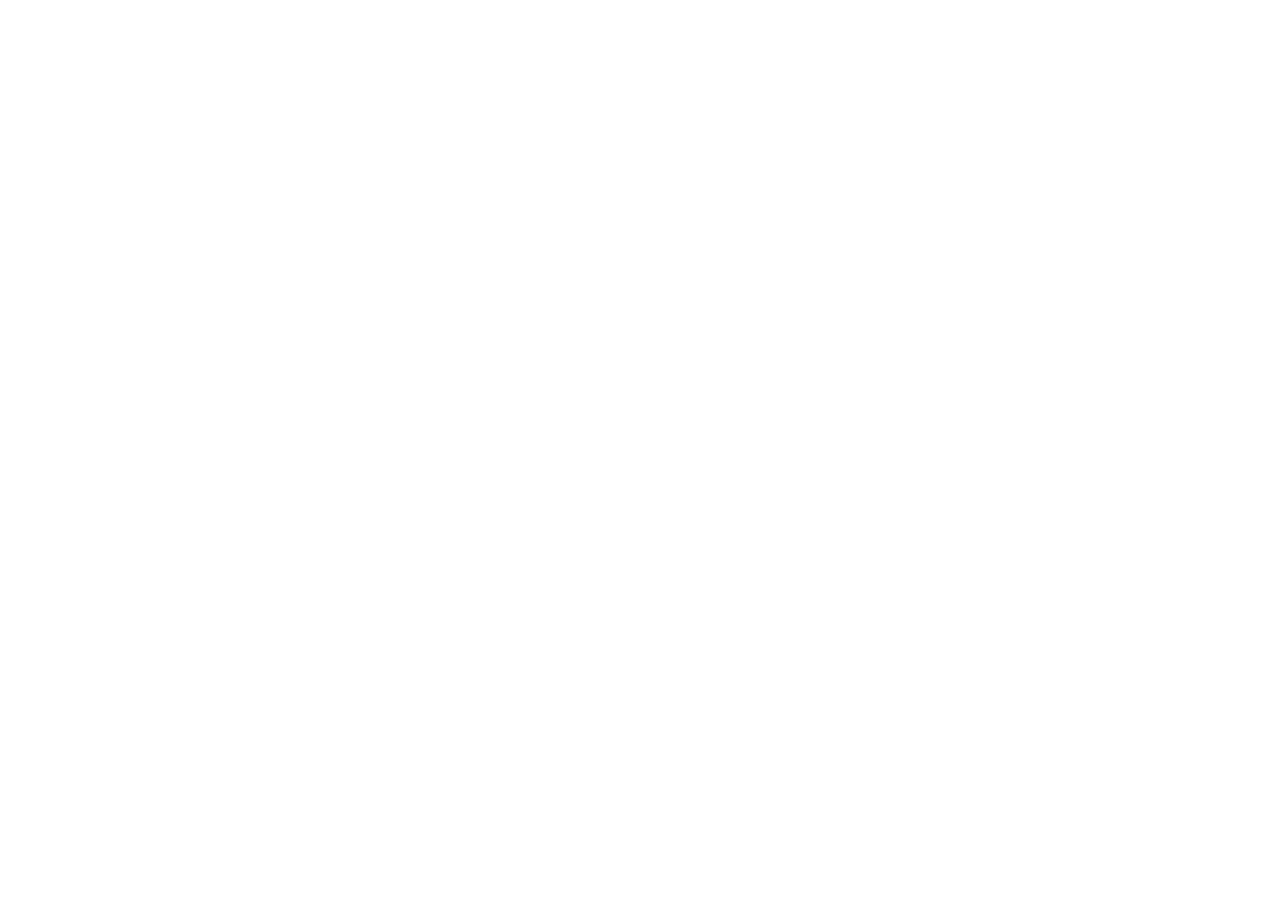
==== index.html @ a2532efc "feat: iniciando um projeto" ====
<!DOCTYPE html>
<html lang="pt-BR">
<head>
    <meta charset="UTF-8">
    <meta name="viewport" content="width=device-width, initial-scale=1.0">
    <title>Ki-pedreiro-v2</title>
</head>
<body>
    <header>

    </header>
    <main>

    </main>
    <footer>
        
    </footer>
</body>
</html>
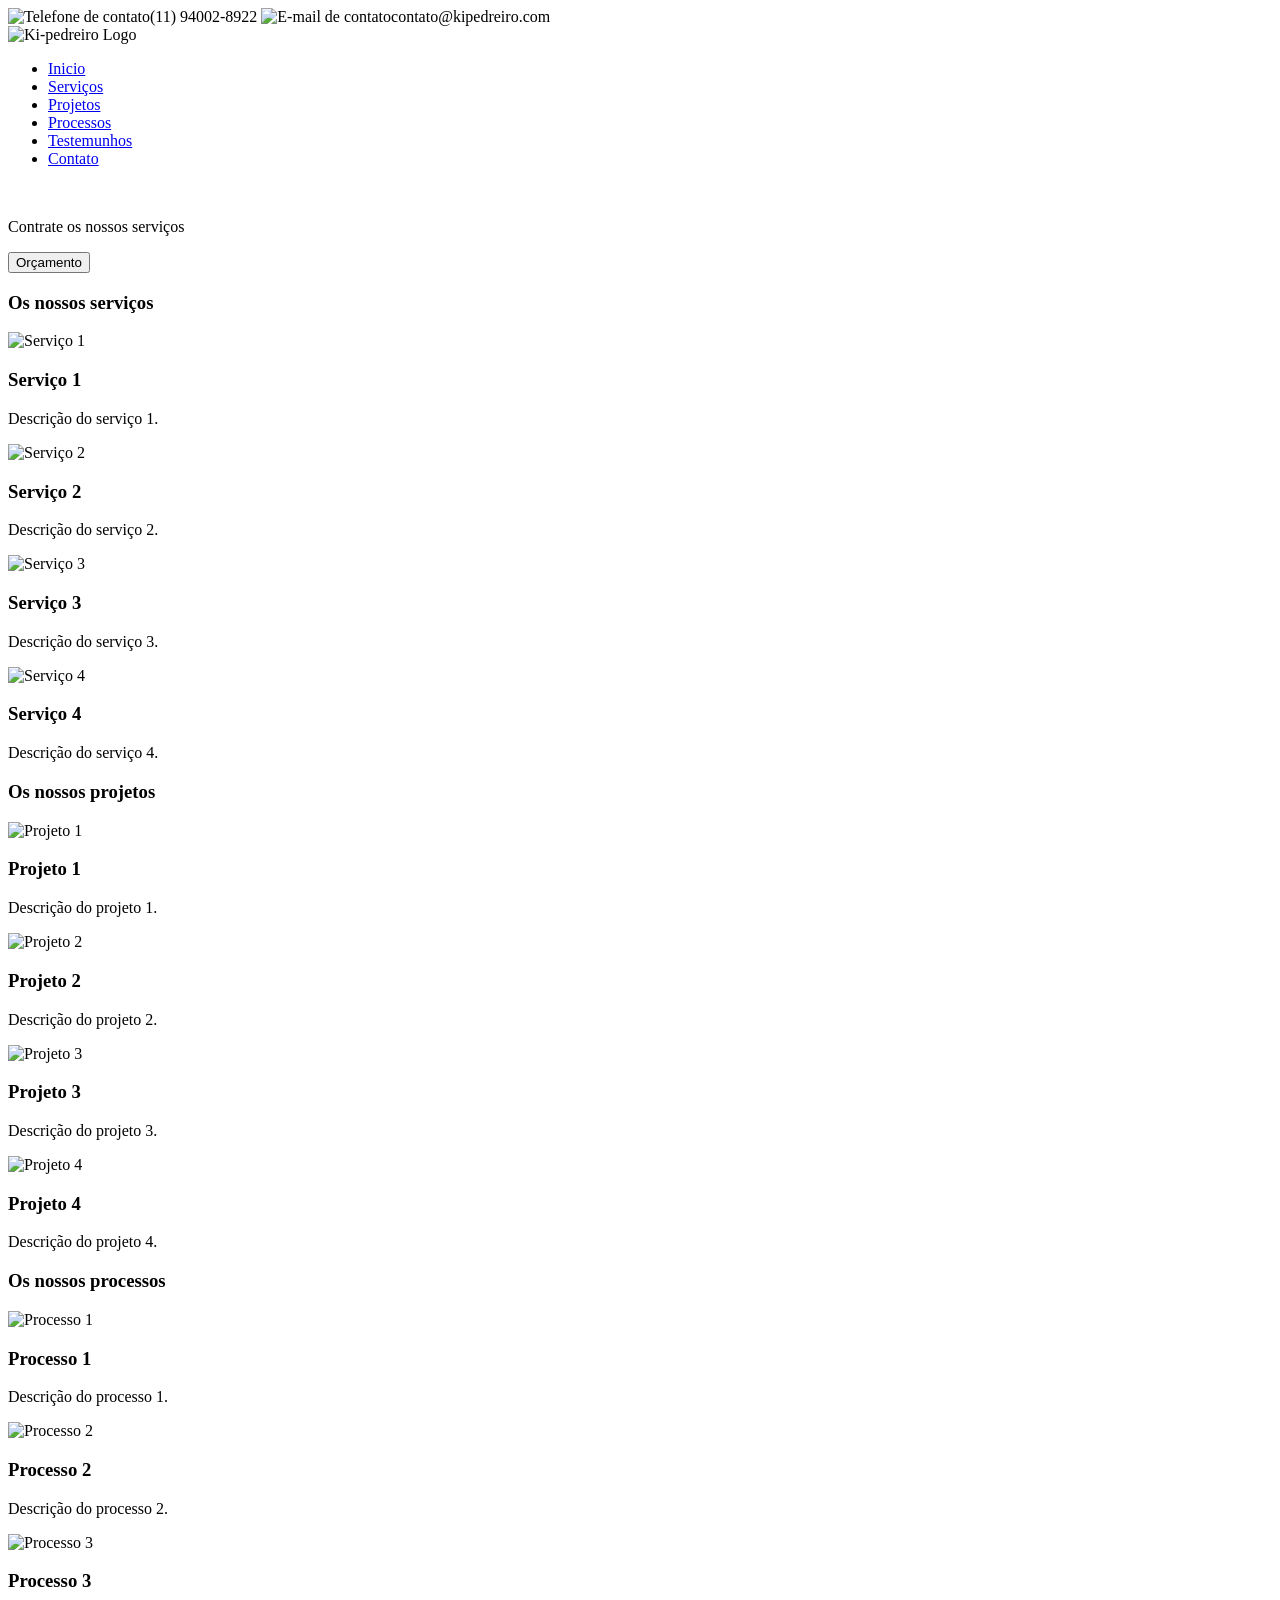
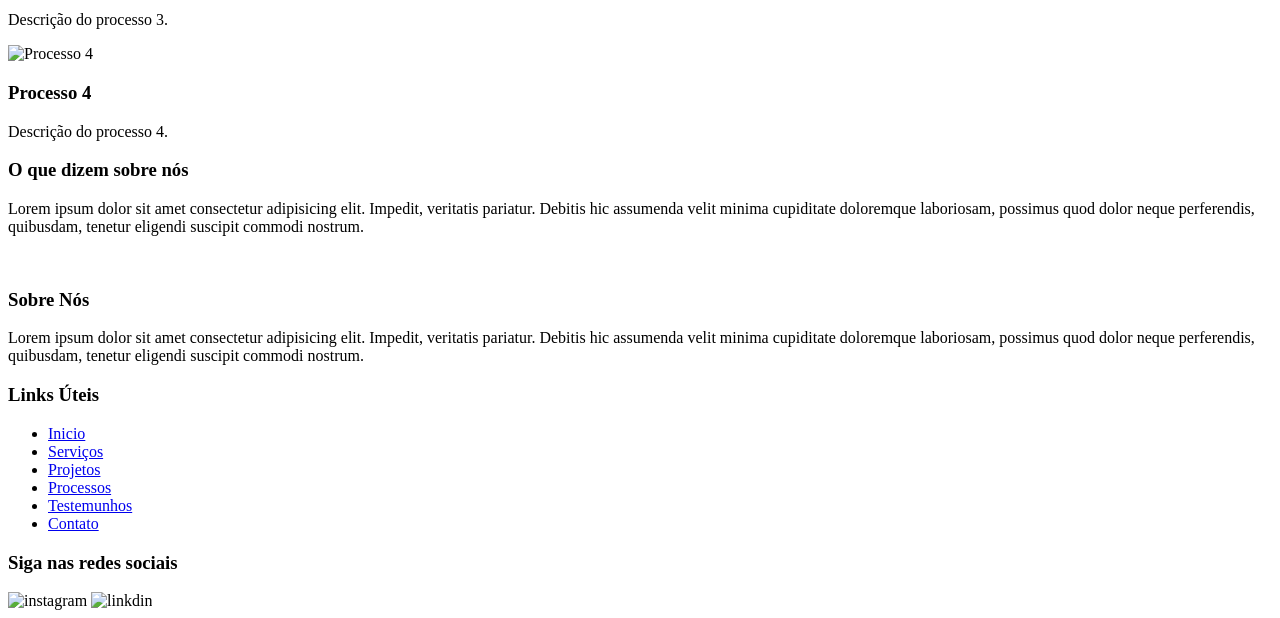
==== commit f0359fd6: "feat: estrutura do html" ====
--- a/index.html
+++ b/index.html
@@ -7,13 +7,149 @@
 </head>
 <body>
     <header>
+        <div class="menu-secundario">
+            <span><img src="" alt="Telefone de contato">(11) 94002-8922</span>
+            <span><img src="" alt="E-mail de contato">contato@kipedreiro.com</span>
+        </div>
 
+        <nav clas="menu-primario">
+            <img src="" alt="Ki-pedreiro Logo" class="Logo">
+            <ul>
+                <li> <a href="#hero">Inicio</a></li>
+                <li> <a href="#servicos">Serviços</a></li>
+                <li> <a href="#projetos">Projetos</a></li>
+                <li> <a href="#processos">Processos</a></li>
+                <li> <a href="#testemunhos">Testemunhos</a></li>
+                <li> <a href="#contato">Contato</a></li>
+              </ul>
+        </nav>
     </header>
     <main>
+<section class="hero"></section>
+<div class="conteudo-hero"> 
+    <img src="" alt="" class="icon">
+    <p>Contrate os nossos serviços</p>
+    <button>Orçamento</button>
+</div>
+<section class="servicos">
+    <h3>Os nossos serviços</h3>
+    <div class="container-servicos">
+        <div class="cards">
+            <div class="card-servico">
+                <img src="" alt="Serviço 1" class="servico-imagem">
+                <h3>Serviço 1</h3>
+                <p>Descrição do serviço 1.</p>
+            </div>
+            <div class="card-servico">
+                <img src="" alt="Serviço 2" class="servico-imagem">
+                <h3>Serviço 2</h3>
+                <p>Descrição do serviço 2.</p>
+            </div>
+            <div class="card-servico">
+                <img src="" alt="Serviço 3" class="servico-imagem">
+                <h3>Serviço 3</h3>
+                <p>Descrição do serviço 3.</p>
+            </div>
+            <div class="card-servico">
+                <img src="" alt="Serviço 4" class="servico-imagem">
+                <h3>Serviço 4</h3>
+                <p>Descrição do serviço 4.</p>
+            </div>
+
+        
+        </div>
+    </div>
+</section>
+<section class="projetos"></section>
+<h3>Os nossos projetos</h3>
+    <div class="container-projetos">
+    <div class="cards">
+        <div class="card-projeto">
+            <img src="" alt="Projeto 1" class="projeto-imagem">
+            <h3>Projeto 1</h3>
+            <p>Descrição do projeto 1.</p>
+         </div>
+         <div class="card-projeto">
+            <img src="" alt="Projeto 2" class="projeto-imagem">
+            <h3>Projeto 2</h3>
+            <p>Descrição do projeto 2.</p>
+         </div>
+         <div class="card-projeto">
+            <img src="" alt="Projeto 3" class="projeto-imagem">
+            <h3>Projeto 3</h3>
+            <p>Descrição do projeto 3.</p>
+         </div>
+         <div class="card-projeto">
+            <img src="" alt="Projeto 4" class="projeto-imagem">
+            <h3>Projeto 4</h3>
+            <p>Descrição do projeto 4.</p>
+         </div>
+
+    </div>
+    </div>
+<section class="processos">
+    <h3>Os nossos processos</h3>
+    <div class="container-servicos">
+        <div class="cards">
+            <div class="card-processos">
+                <img src="" alt="Processo 1" class="processo-imagem">
+                <h3>Processo 1</h3>
+                <p>Descrição do processo 1.</p>
+            </div>
+            <div class="card-processos">
+                <img src="" alt="Processo 2" class="processo-imagem">
+                <h3>Processo 2</h3>
+                <p>Descrição do processo 2.</p>
+            </div>
+            <div class="card-processos">
+                <img src="" alt="Processo 3" class="processo-imagem">
+                <h3>Processo 3</h3>
+                <p>Descrição do processo 3.</p>
+            </div>
+            <div class="card-processos">
+                <img src="" alt="Processo 4" class="processo-imagem">
+                <h3>Processo 4</h3>
+                <p>Descrição do processo 4.</p>
+            </div>
+
+        </div>
+
+    </div>
+</section>
+<section clas="testemunhos"></section>
+    <h3>O que dizem sobre nós</h3>
+<div class="container">
+    <p>Lorem ipsum dolor sit amet consectetur adipisicing elit. Impedit, veritatis pariatur. Debitis hic assumenda velit minima cupiditate doloremque laboriosam, possimus quod dolor neque perferendis, quibusdam, tenetur eligendi suscipit commodi nostrum.</p>
+    <img src="" alt="" class="testemunho-imagem">
+</div>
 
     </main>
     <footer>
-        
+<div class="container">
+    <div class="coluna-footer">
+        <h3>Sobre Nós</h3>
+        <p>Lorem ipsum dolor sit amet consectetur adipisicing elit. Impedit, veritatis pariatur. Debitis hic assumenda velit minima cupiditate doloremque laboriosam, possimus quod dolor neque perferendis, quibusdam, tenetur eligendi suscipit commodi nostrum.</p>
+        <div class="coluna-footer">
+            <h3>Links Úteis</h3>
+            <ul>
+                <li><a href="#hero">Inicio</a></li>
+                <li><a href="#servicos">Serviços</a></li>
+                <li><a href="#projetos">Projetos</a></li>
+                <li><a href="#processos">Processos</a></li>
+                <li><a href="#testemunhos">Testemunhos</a></li>
+                <li><a href="#contato">Contato</a></li>
+            </ul>
+        </div>
+        <div class="coluna-footer">
+            <h3>Siga nas redes sociais</h3>
+            <div class="redes"> 
+            <img src="" alt="instagram" class="redes-sociais">
+            <img src="" alt="linkdin" class="redes-sociais">
+        </div>
+
+    </div>
+</div>
+</div>
     </footer>
 </body>
 </html>
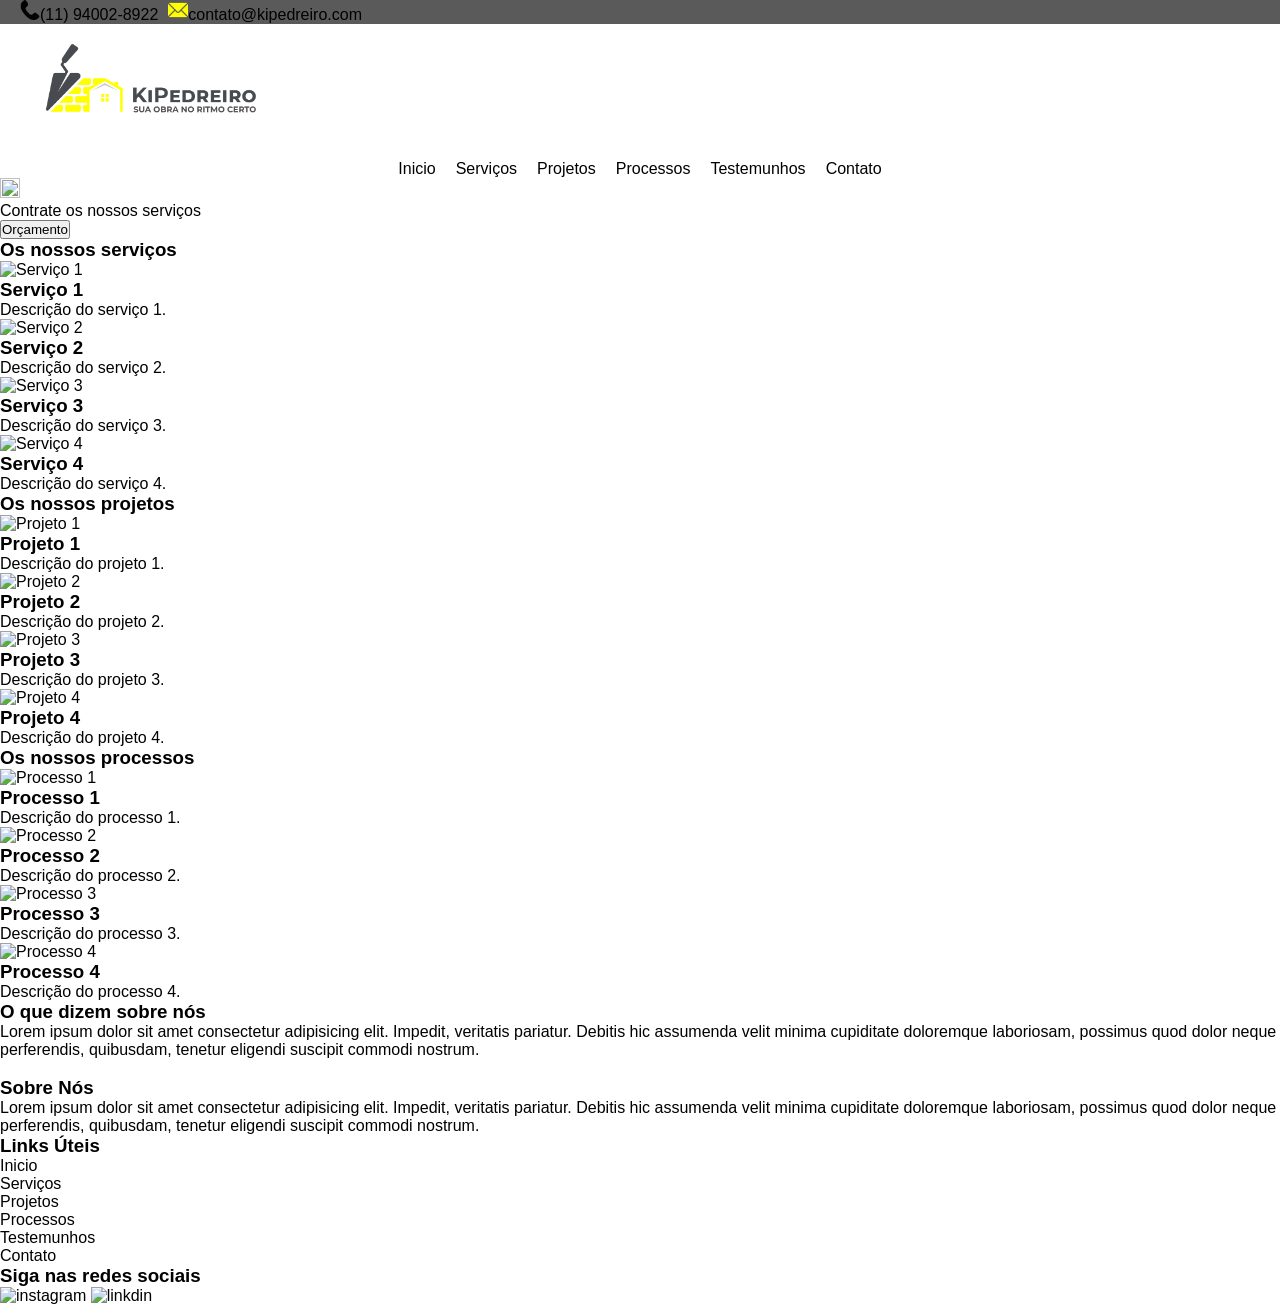
==== commit bb34fb6f: "feat: criando a navbar" ====
--- a/index.html
+++ b/index.html
@@ -4,17 +4,18 @@
     <meta charset="UTF-8">
     <meta name="viewport" content="width=device-width, initial-scale=1.0">
     <title>Ki-pedreiro-v2</title>
+    <link rel="stylesheet" href="asset/css/style.css">
 </head>
 <body>
     <header>
         <div class="menu-secundario">
-            <span><img src="" alt="Telefone de contato">(11) 94002-8922</span>
-            <span><img src="" alt="E-mail de contato">contato@kipedreiro.com</span>
+            <span><img src="asset/img/icon/001-phone-receiver-silhouette.png" alt="Telefone de contato" class="icon">(11) 94002-8922</span>
+            <span><img src="asset/img/icon/019-email-1.png" alt="E-mail de contato" class="icon">contato@kipedreiro.com</span>
         </div>
 
         <nav clas="menu-primario">
-            <img src="" alt="Ki-pedreiro Logo" class="Logo">
-            <ul>
+            <img src="asset/img/logo/KiPedreiro.png" alt="Ki-pedreiro Logo" class="logo">
+            <ul class="menu-navegacao">
                 <li> <a href="#hero">Inicio</a></li>
                 <li> <a href="#servicos">Serviços</a></li>
                 <li> <a href="#projetos">Projetos</a></li>
--- a/asset/css/style.css
+++ b/asset/css/style.css
@@ -0,0 +1,10 @@
+@import url("base.css");
+@import url("variaveis.css");
+@import url("hero.css");
+@import url("header.css");
+@import url("servicos.css");
+@import url("projetos.css");
+@import url("cards.css");
+@import url("footer.css");
+@import url("testemunhos.css");
+@import url("processos.css");
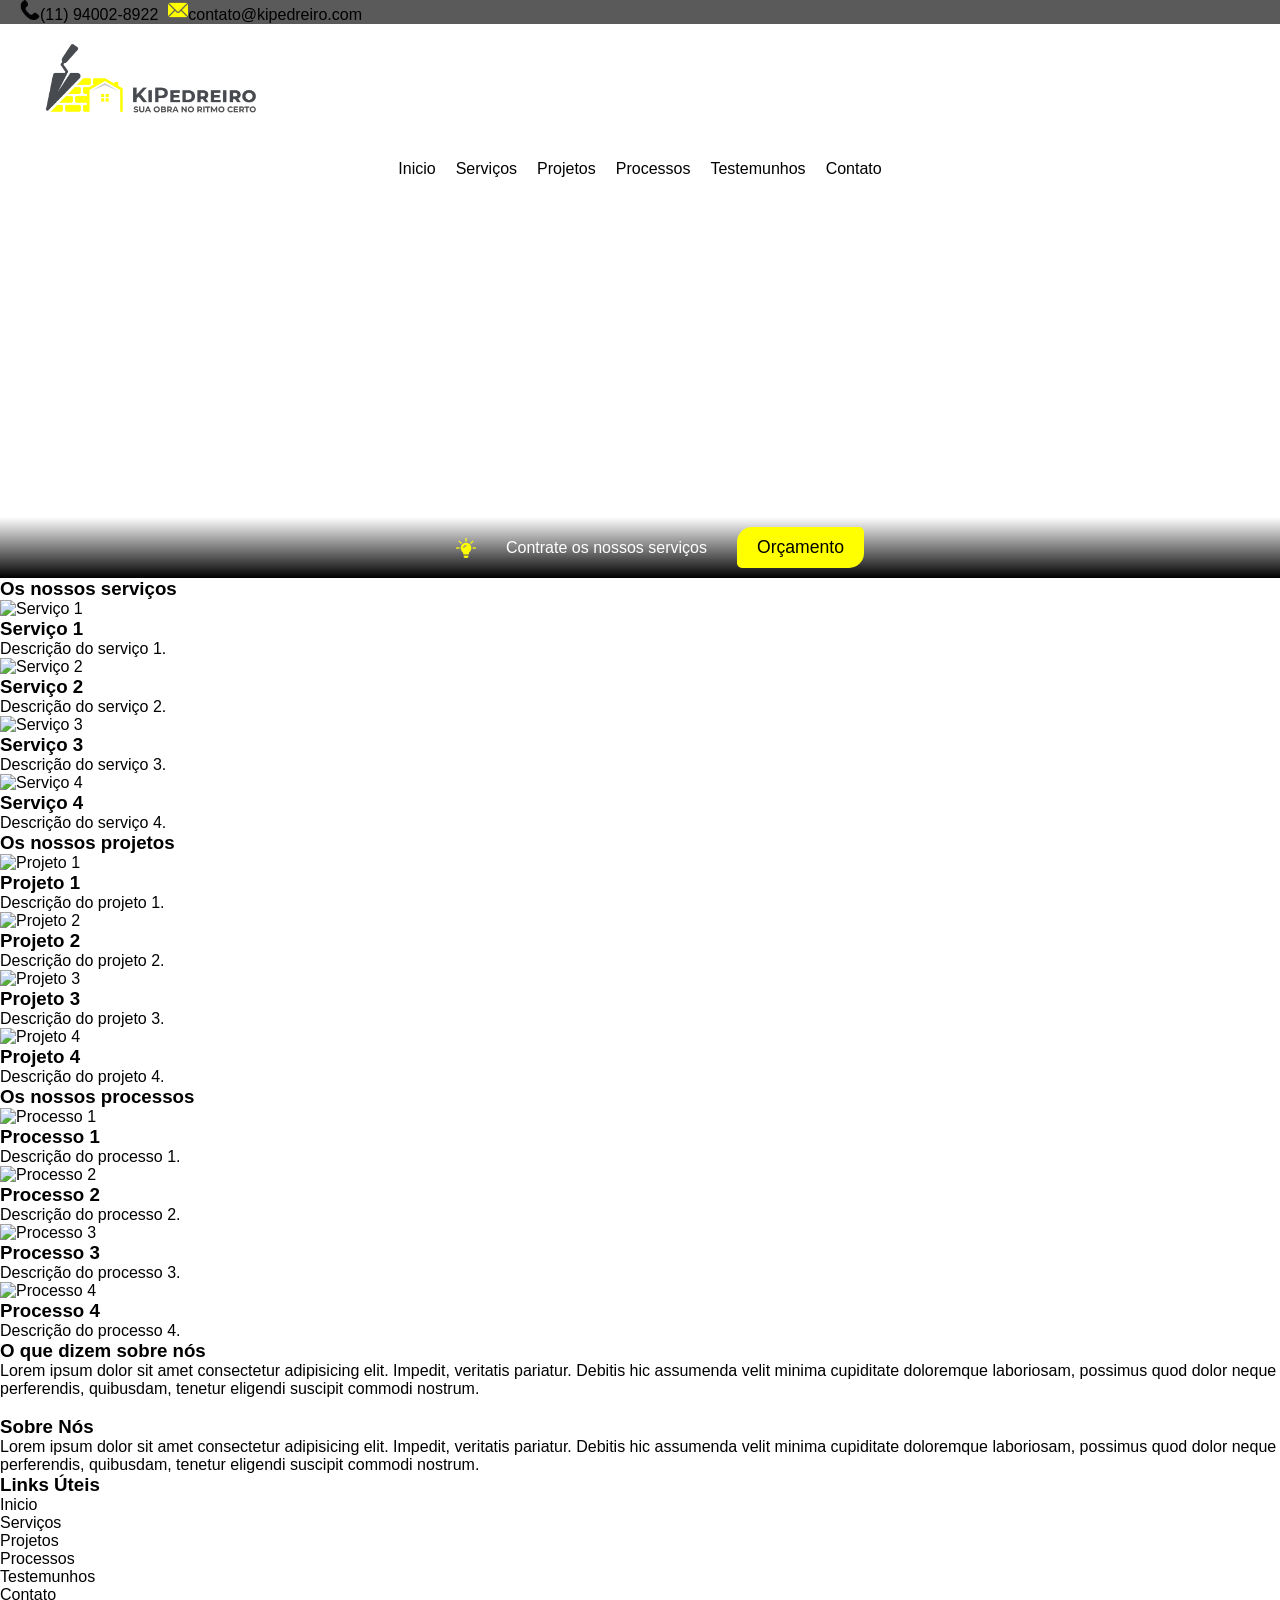
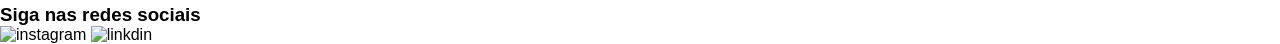
==== commit 886e18e2: "feat: criando a sessao hero" ====
--- a/index.html
+++ b/index.html
@@ -26,12 +26,13 @@
         </nav>
     </header>
     <main>
-<section class="hero"></section>
+<section class="hero">
 <div class="conteudo-hero"> 
-    <img src="" alt="" class="icon">
+    <img src="asset/img/icon/018-idea-1.png" alt="ideia de projetos" class="icon">
     <p>Contrate os nossos serviços</p>
-    <button>Orçamento</button>
+    <button class="botao-orcamento">Orçamento</button>
 </div>
+</section>
 <section class="servicos">
     <h3>Os nossos serviços</h3>
     <div class="container-servicos">
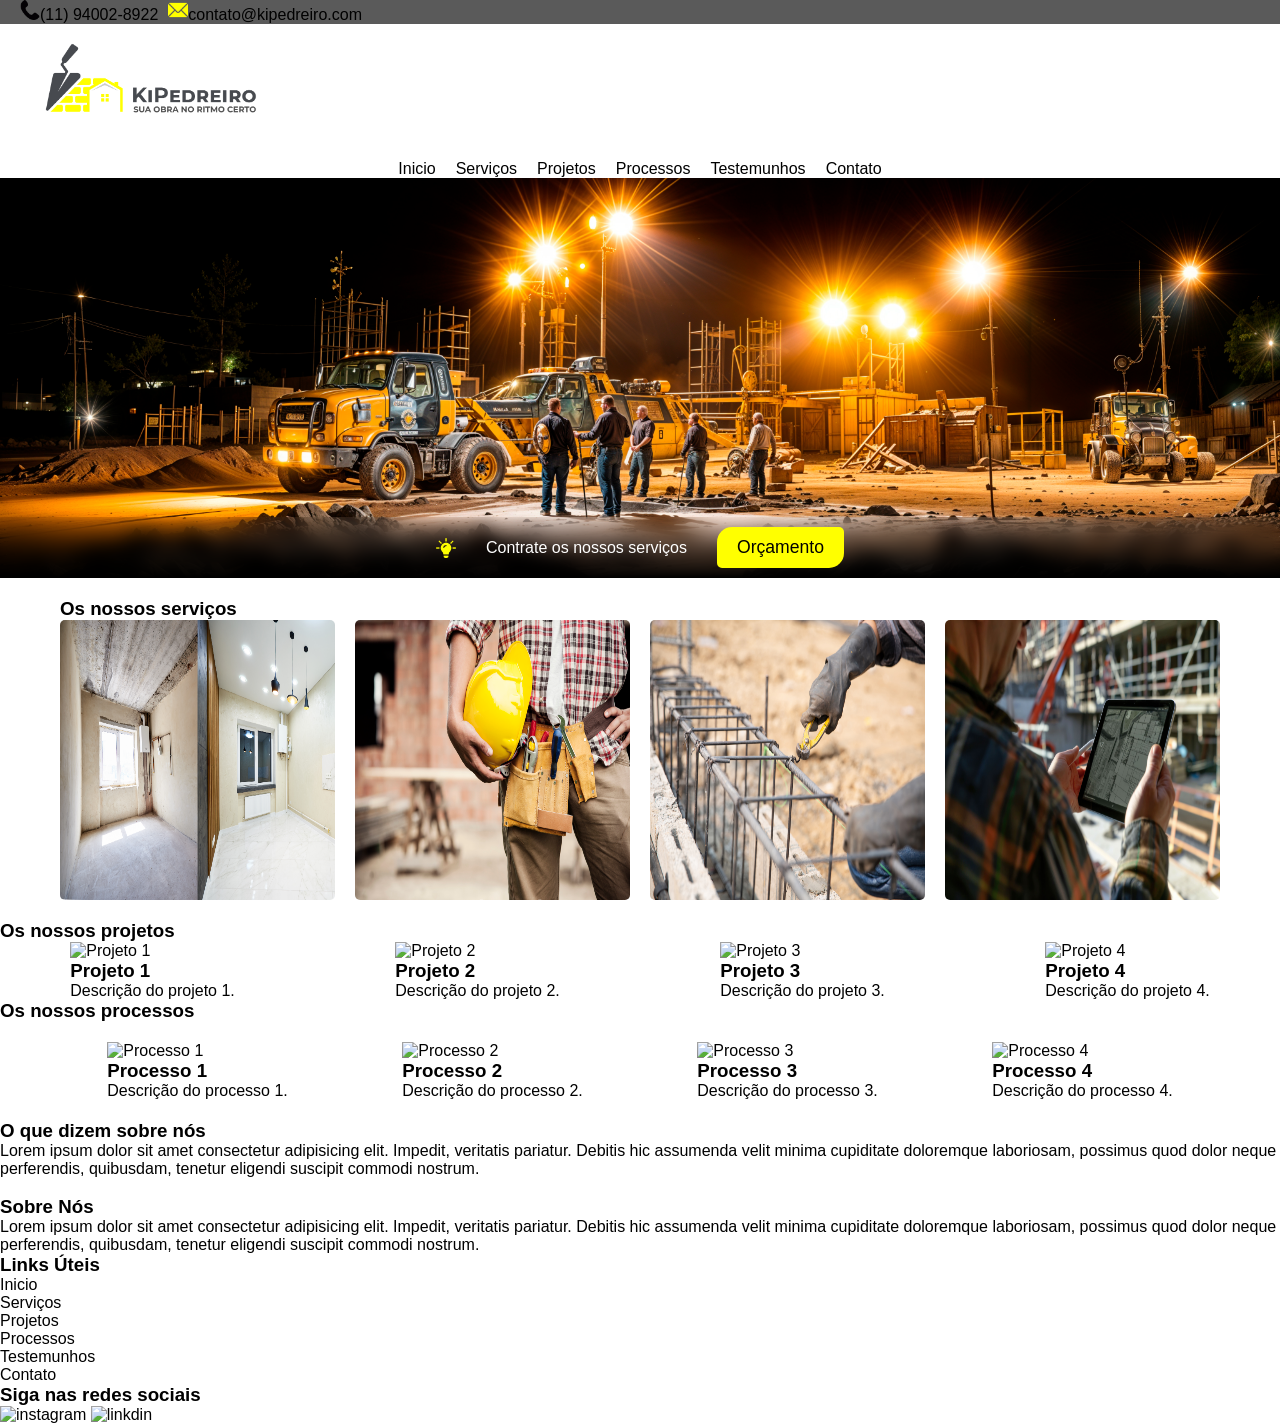
==== commit 323fafe7: "feat: criando os cards  de servicos" ====
--- a/index.html
+++ b/index.html
@@ -34,28 +34,45 @@
 </div>
 </section>
 <section class="servicos">
-    <h3>Os nossos serviços</h3>
     <div class="container-servicos">
+        <h3 class="titulo-interno">Os nossos serviços</h3>
         <div class="cards">
             <div class="card-servico">
-                <img src="" alt="Serviço 1" class="servico-imagem">
-                <h3>Serviço 1</h3>
-                <p>Descrição do serviço 1.</p>
+                <figure>
+                    <img src="asset/img/comparison-snapshot-big-beautiful-room-private-house-before-after-reconstruction-empty-grey-walls-vs-renovated-light-tiled-room.jpg" alt="Serviços eletricos" class="servico-imagem">
+                    <figurecaption class="figcaption-servico">
+                        <h3 class="titulo-interno">Serviços Eletricos</h3>
+                        <p>Serviços completos para sua residencia</p>
+                      </figurecaption>
+                </figure>
+               
             </div>
             <div class="card-servico">
-                <img src="" alt="Serviço 2" class="servico-imagem">
-                <h3>Serviço 2</h3>
-                <p>Descrição do serviço 2.</p>
+                <figure>
+                    <img src="asset/img/construction-worker.jpg" alt="Serviço de construção" class="servico-imagem">
+                    <figurecaption class="figcaption-servico">
+                        <h3 class="titulo-interno">Serviços de Construção</h3>
+                        <p>Descrição do serviço 2.</p>
+                      </figurecaption>
+                </figure>
             </div>
             <div class="card-servico">
-                <img src="" alt="Serviço 3" class="servico-imagem">
-                <h3>Serviço 3</h3>
-                <p>Descrição do serviço 3.</p>
+                <figure>
+                    <img src="asset/img/steel-bar-site-construction.jpg" alt="Serviço de construção" class="servico-imagem">
+                    <figurecaption class="figcaption-servico">
+                        <h3 class="titulo-interno">Serviços de pintura</h3>
+                        <p>Os melhores serviços de pintura para voce</p>
+                      </figurecaption>
+                </figure>
             </div>
             <div class="card-servico">
-                <img src="" alt="Serviço 4" class="servico-imagem">
-                <h3>Serviço 4</h3>
-                <p>Descrição do serviço 4.</p>
+                <figure>
+                    <img src="asset/img/man-using-digital-tablet-front-construction-site-with-building-background-technology-development-concept.jpg" alt="Serviços de gestão" class="servico-imagem">
+                    <figurecaption class="figcaption-servico">
+                        <h3 class="titulo-interno">Serviços de gestão</h3>
+                        <p>Gerecenciamos sua obra da melhor maneira</p>
+                      </figurecaption>
+                </figure>
             </div>
 
         
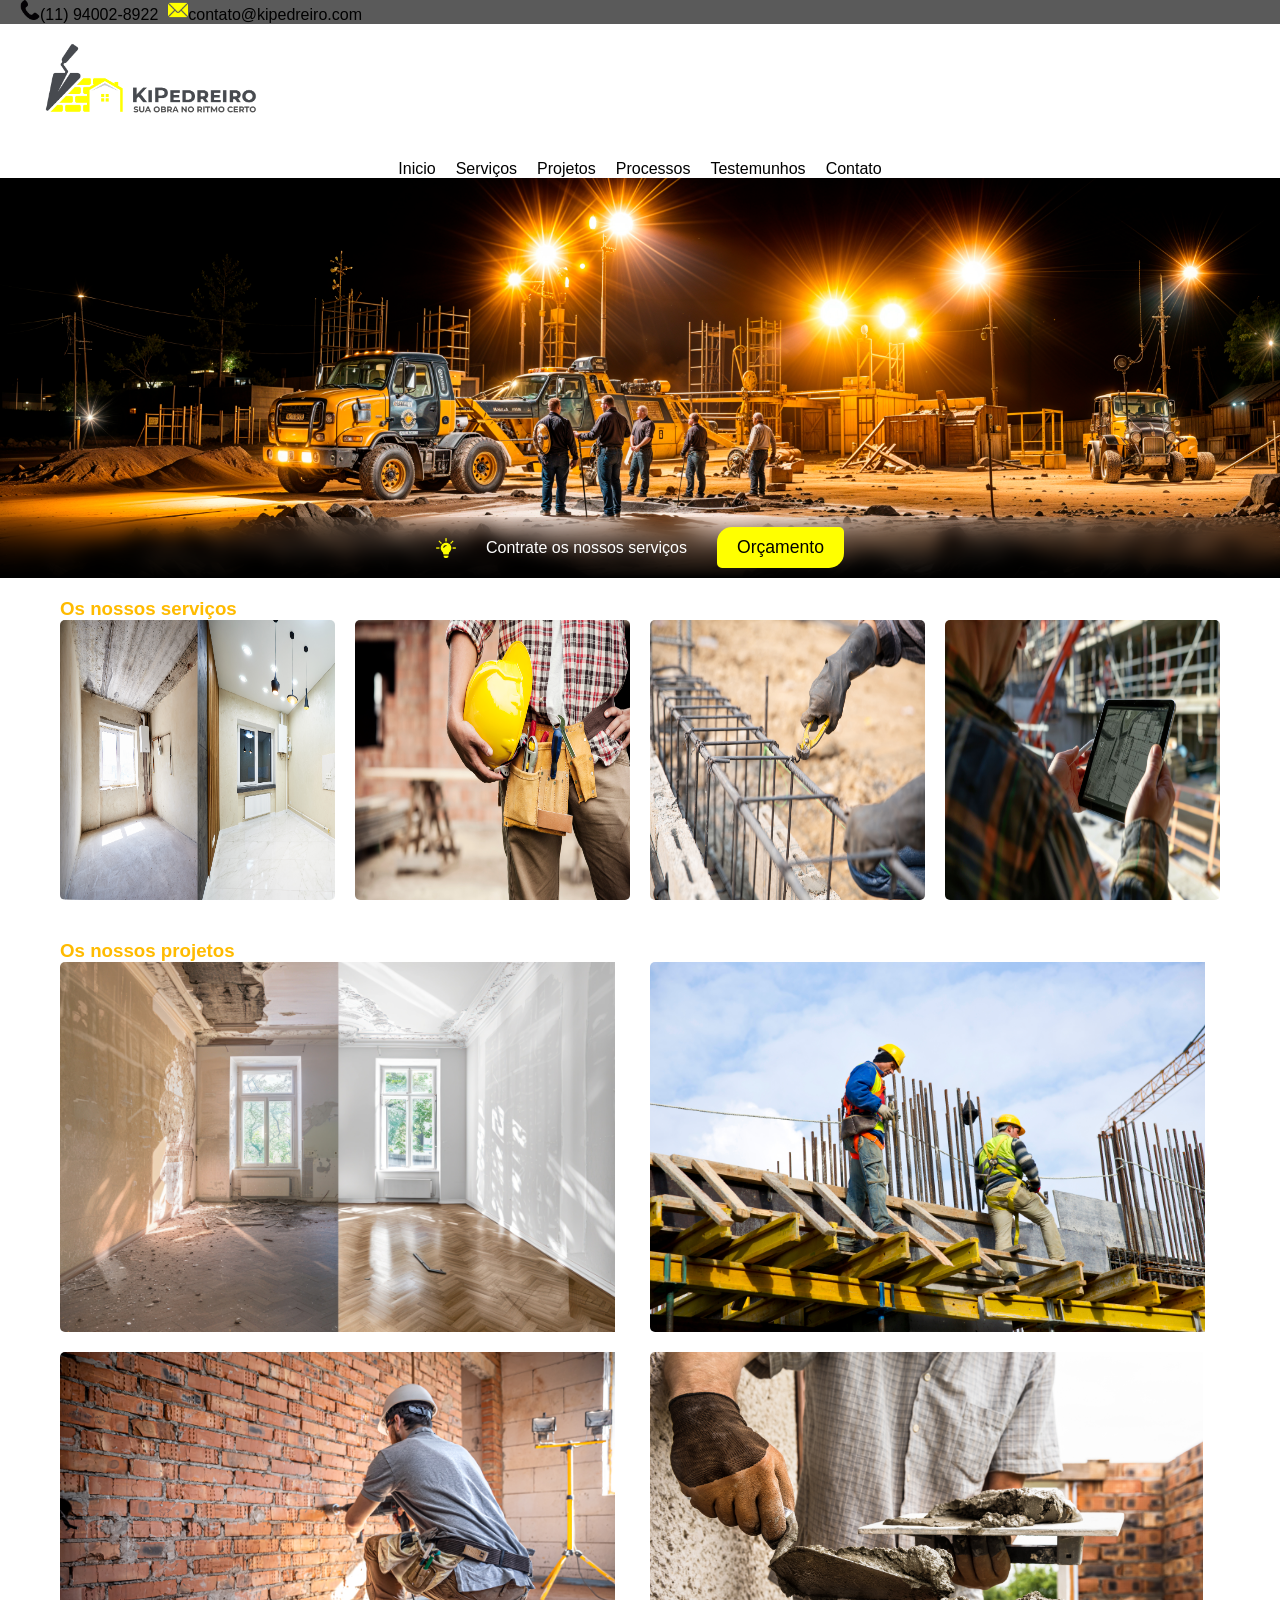
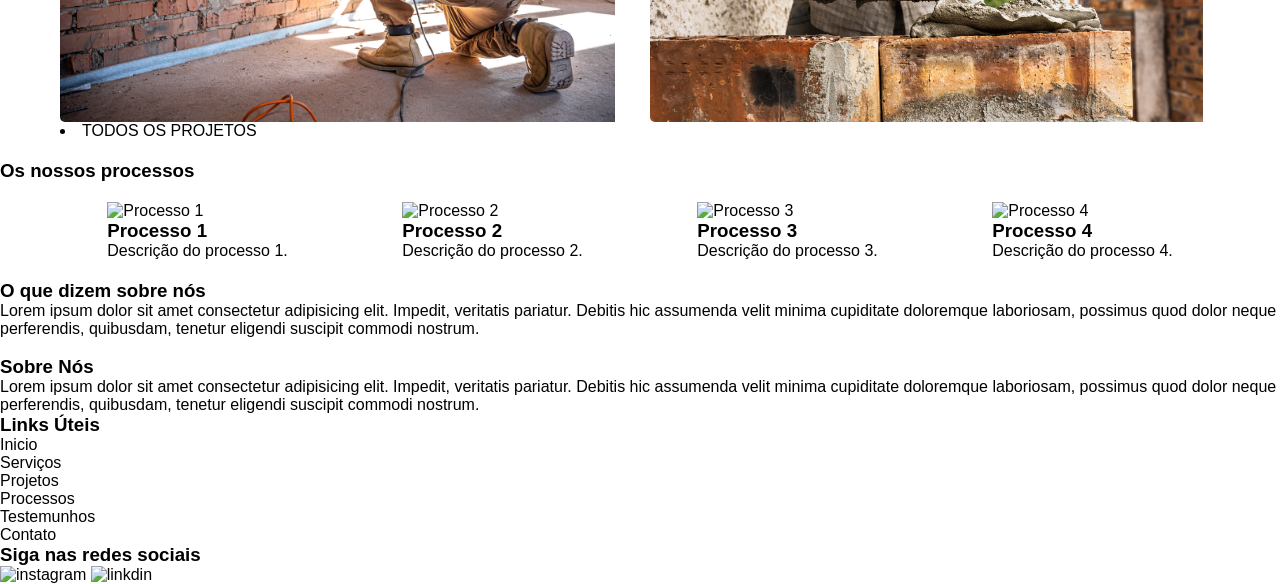
==== commit 732843cc: "feat: criando os card de projetos" ====
--- a/index.html
+++ b/index.html
@@ -79,33 +79,51 @@
         </div>
     </div>
 </section>
-<section class="projetos"></section>
-<h3>Os nossos projetos</h3>
-    <div class="container-projetos">
-    <div class="cards">
+<section class="projetos">
+<div class="container-projetos"> 
+<h3 class="titulo-interno">Os nossos projetos</h3>
+    <div class="cards-projetos">
         <div class="card-projeto">
-            <img src="" alt="Projeto 1" class="projeto-imagem">
-            <h3>Projeto 1</h3>
-            <p>Descrição do projeto 1.</p>
+            <figure>
+                <img src="asset/img/room-showing-dramatic-beforeandafter-renovation-transformation.jpg" alt="Projeto 1" class="projeto-imagem">
+                <figurecaption class="figcaption-projeto">
+                    <h3 class="titulo-interno">Projeto 1</h3>
+                    <p>Descrição do projeto 1.</p>
+                </figurecaption>
+            </figure>
+        </div>
+            <div class="card-projeto">
+            <figure>
+                <img src="asset/img/workers-examining-work.jpg" alt="Projeto 2" class="projeto-imagem">
+                <figurecaption class="figcaption-projeto">
+                    <h3 class="titulo-interno">Projeto 2</h3>
+                    <p>Descrição do projeto 2.</p>
+                </figurecaption>
+            </figure>
+        </div>
+         <div class="card-projeto">
+            <figure>
+                <img src="asset/img/handyman-construction-site-process-drilling-wall-with-perforator.jpg" alt="Projeto 3" class="projeto-imagem">
+                <figurecaption class="figcaption-projeto">
+                    <h3 class="titulo-interno">Projeto 3</h3>
+                    <p>Descrição do projeto 3.</p>
+                </figurecaption>
+            </figure>
          </div>
          <div class="card-projeto">
-            <img src="" alt="Projeto 2" class="projeto-imagem">
-            <h3>Projeto 2</h3>
-            <p>Descrição do projeto 2.</p>
+            <figure>
+                <img src="asset/img/worker-applying-mortar-with-trowel-brick.jpg" alt="Projeto 4" class="projeto-imagem">
+                <figurecaption class="figcaption-projeto">
+                    <h3 class="titulo-interno">Projeto 4</h3>
+                    <p>Descrição do projeto 4.</p>
+                </figurecaption>
+            </figure>
          </div>
-         <div class="card-projeto">
-            <img src="" alt="Projeto 3" class="projeto-imagem">
-            <h3>Projeto 3</h3>
-            <p>Descrição do projeto 3.</p>
-         </div>
-         <div class="card-projeto">
-            <img src="" alt="Projeto 4" class="projeto-imagem">
-            <h3>Projeto 4</h3>
-            <p>Descrição do projeto 4.</p>
-         </div>
-
     </div>
+    <link rel="stylesheet" href="botao">
+        <li><a href="#">TODOS OS PROJETOS</a></li>
     </div>
+</section>
 <section class="processos">
     <h3>Os nossos processos</h3>
     <div class="container-servicos">
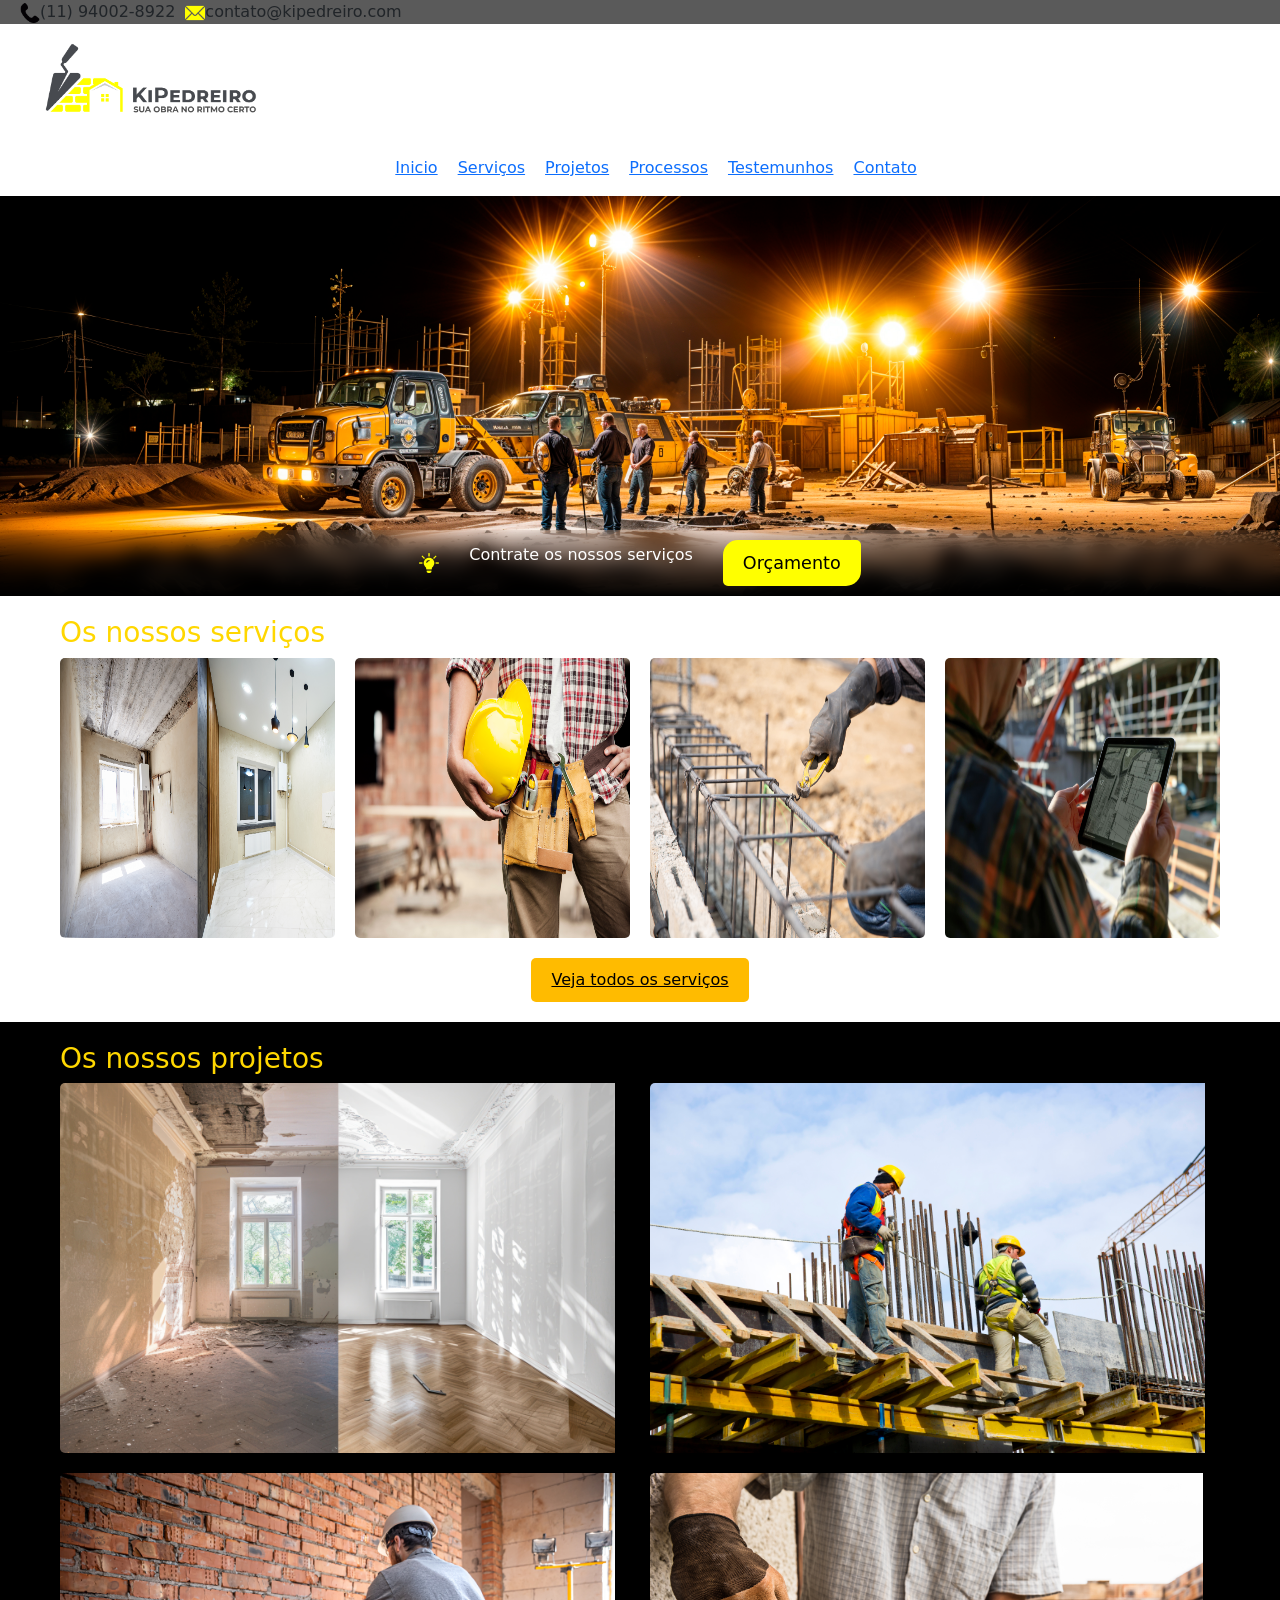
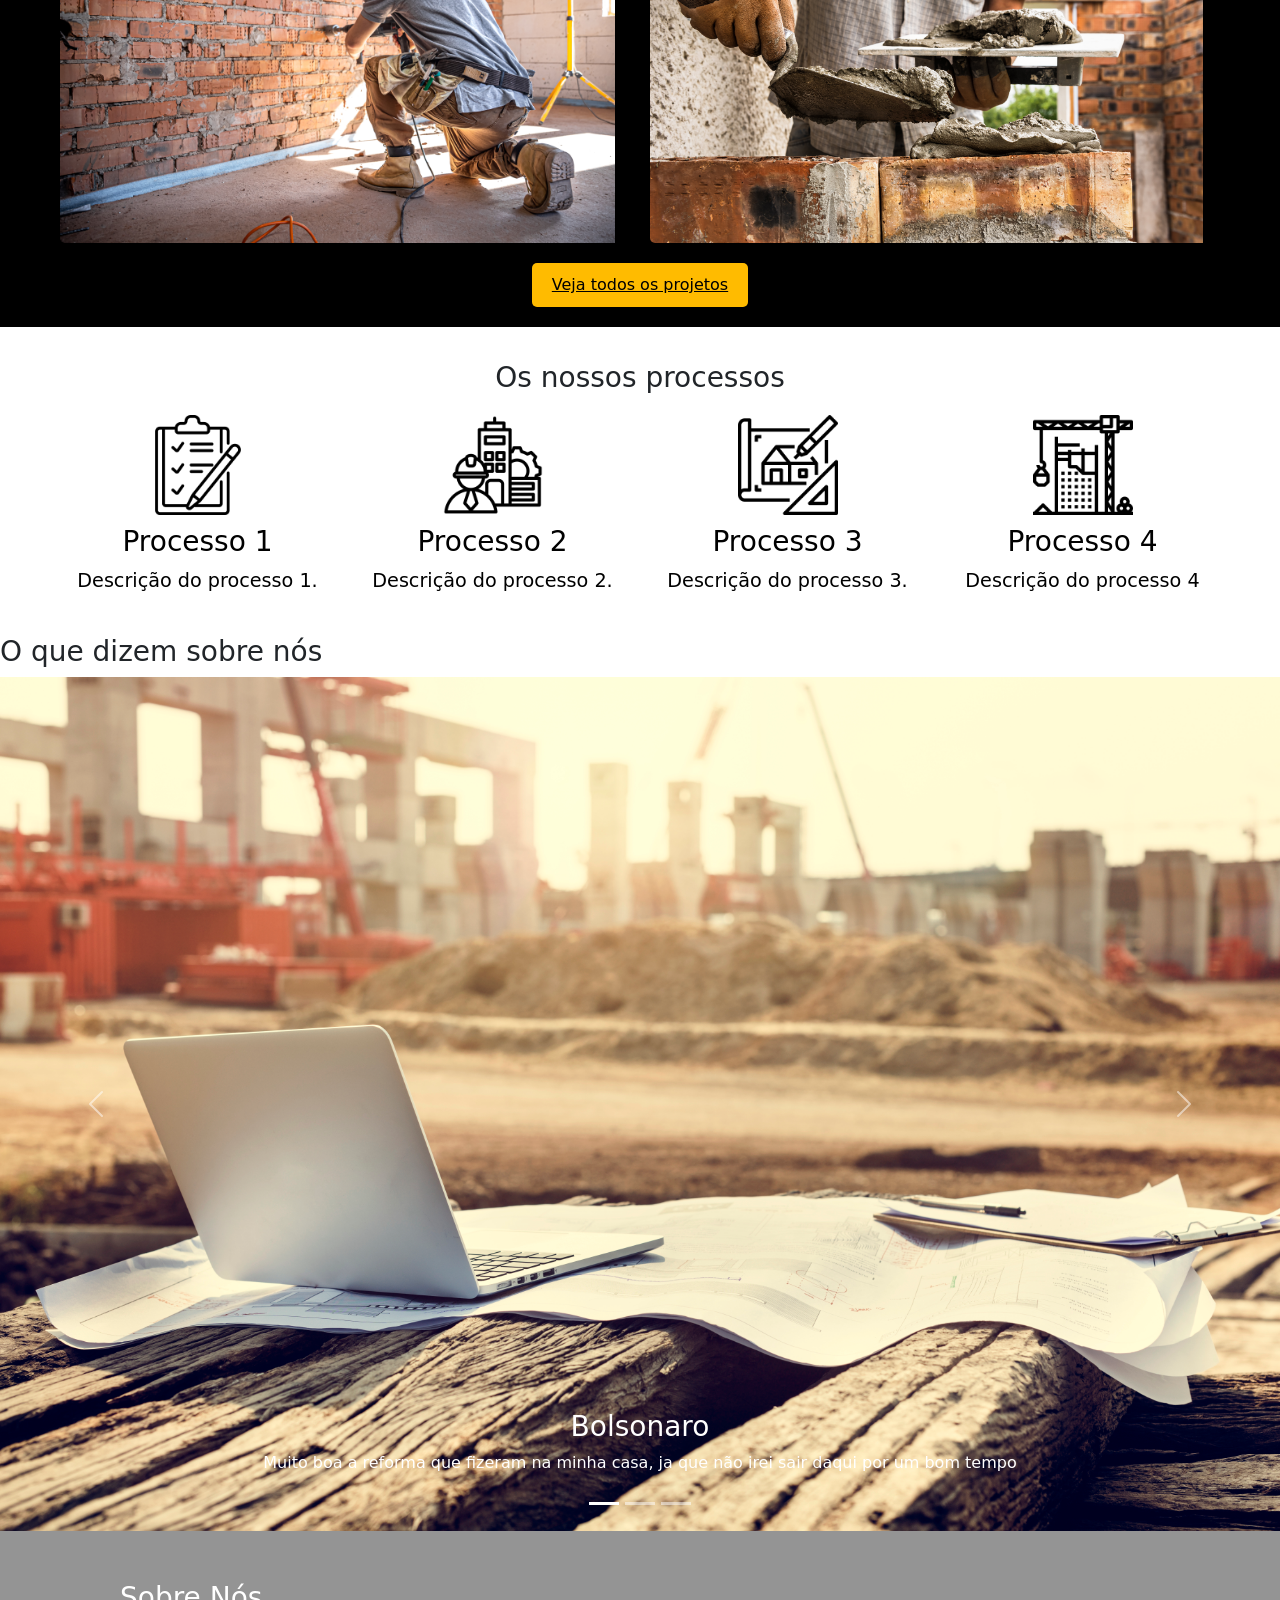
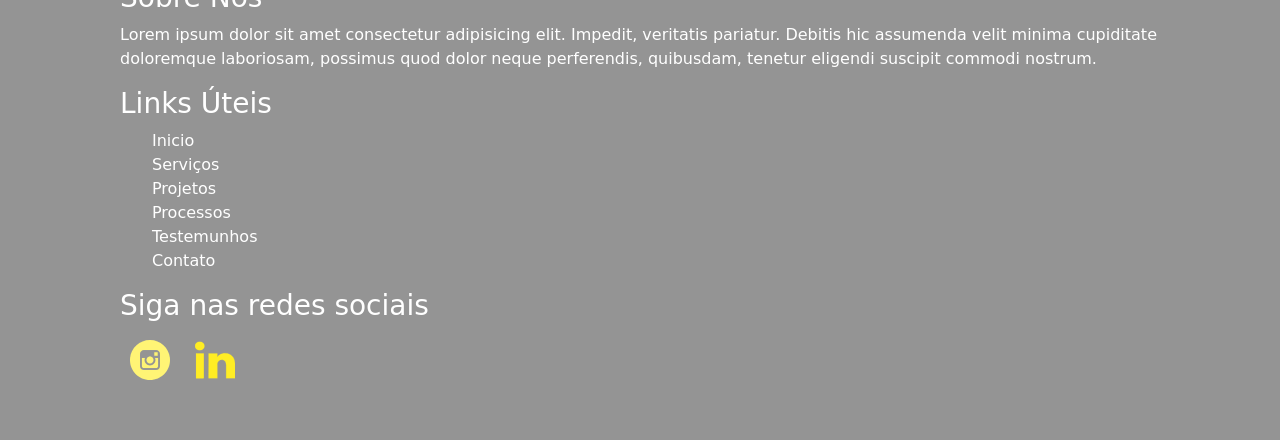
==== commit a5404ad4: "criando os depoimentos e footer" ====
--- a/index.html
+++ b/index.html
@@ -5,6 +5,8 @@
     <meta name="viewport" content="width=device-width, initial-scale=1.0">
     <title>Ki-pedreiro-v2</title>
     <link rel="stylesheet" href="asset/css/style.css">
+    <link href="https://cdn.jsdelivr.net/npm/bootstrap@5.3.7/dist/css/bootstrap.min.css" rel="stylesheet" integrity="sha384-LN+7fdVzj6u52u30Kp6M/trliBMCMKTyK833zpbD+pXdCLuTusPj697FH4R/5mcr" crossorigin="anonymous">
+
 </head>
 <body>
     <header>
@@ -74,8 +76,9 @@
                       </figurecaption>
                 </figure>
             </div>
-
-        
+        </div>
+        <div class="container-botao">
+            <a href="servicos.html" class="botao-projetos"> Veja todos os serviços</a>
         </div>
     </div>
 </section>
@@ -120,33 +123,50 @@
             </figure>
          </div>
     </div>
-    <link rel="stylesheet" href="botao">
-        <li><a href="#">TODOS OS PROJETOS</a></li>
+    <div class="container-botao">
+        <a href="projetos.html" class="botao-projetos"> Veja todos os projetos</a>
+    </div>
     </div>
 </section>
 <section class="processos">
-    <h3>Os nossos processos</h3>
-    <div class="container-servicos">
+    <div class="container-processos">
+        <h3 class="titulo">Os nossos processos</h3>
         <div class="cards">
             <div class="card-processos">
-                <img src="" alt="Processo 1" class="processo-imagem">
-                <h3>Processo 1</h3>
-                <p>Descrição do processo 1.</p>
-            </div>
-            <div class="card-processos">
-                <img src="" alt="Processo 2" class="processo-imagem">
-                <h3>Processo 2</h3>
-                <p>Descrição do processo 2.</p>
-            </div>
-            <div class="card-processos">
-                <img src="" alt="Processo 3" class="processo-imagem">
-                <h3>Processo 3</h3>
-                <p>Descrição do processo 3.</p>
-            </div>
-            <div class="card-processos">
-                <img src="" alt="Processo 4" class="processo-imagem">
-                <h3>Processo 4</h3>
-                <p>Descrição do processo 4.</p>
+                <figure class="figure-processos">
+                    <img src="asset/img/icon/005-task.png" alt="Processo 1" class="processo-imagem">
+                    <figcaption class="figcaption-processos">
+                         <h3>Processo 1</h3>
+                         <p>Descrição do processo 1.</p>
+                    </figcaption>
+                </figure>
+            </div>
+            <div class="card-processos">
+                <figure class="figure-processos">
+                    <img src="asset/img/icon/009-civil-engineering.png" alt="Processo 2" class="processo-imagem">
+                    <figcaption class="figcaption-processos">
+                         <h3>Processo 2</h3>
+                         <p>Descrição do processo 2.</p>
+                    </figcaption>
+                </figure>
+            </div>
+            <div class="card-processos">
+                <figure class="figure-processos">
+                    <img src="asset/img/icon/006-blueprint.png" alt="Processo 3" class="processo-imagem">
+                    <figcaption class="figcaption-processos">
+                         <h3>Processo 3</h3>
+                         <p>Descrição do processo 3.</p>
+                    </figcaption>
+                </figure>
+            </div>
+            <div class="card-processos">
+                <figure class="figure-processos">
+                    <img src="asset/img/icon/008-hook.png" alt="Processo 4" class="processo-imagem">
+                    <figcaption class="figcaption-processos">
+                         <h3>Processo 4</h3>
+                         <p>Descrição do processo 4</p>
+                    </figcaption>
+                </figure>
             </div>
 
         </div>
@@ -155,10 +175,81 @@
 </section>
 <section clas="testemunhos"></section>
     <h3>O que dizem sobre nós</h3>
-<div class="container">
-    <p>Lorem ipsum dolor sit amet consectetur adipisicing elit. Impedit, veritatis pariatur. Debitis hic assumenda velit minima cupiditate doloremque laboriosam, possimus quod dolor neque perferendis, quibusdam, tenetur eligendi suscipit commodi nostrum.</p>
-    <img src="" alt="" class="testemunho-imagem">
-</div>
+    <div id="carouselId" class="carousel slide" data-bs-ride="carousel">
+        <ol class="carousel-indicators">
+            <li
+                data-bs-target="#carouselId"
+                data-bs-slide-to="0"
+                class="active"
+                aria-current="true"
+                aria-label="First slide"
+            ></li>
+            <li
+                data-bs-target="#carouselId"
+                data-bs-slide-to="1"
+                aria-label="Second slide"
+            ></li>
+            <li
+                data-bs-target="#carouselId"
+                data-bs-slide-to="2"
+                aria-label="Third slide"
+            ></li>
+        </ol>
+        <div class="carousel-inner" role="listbox">
+            <div class="carousel-item active">
+                <img
+                    src="asset/img/construction-site.jpg"
+                    class="w-100 d-block"
+                    alt="First slide"
+                />
+                <div class="carousel-caption d-none d-md-block">
+                    <h3>Bolsonaro</h3>
+                    <p>Muito boa a reforma que fizeram na minha casa, ja que não irei sair daqui por um bom tempo</p>
+                </div>
+            </div>
+            <div class="carousel-item">
+                <img
+                    src="asset/img/construction-site.jpg"
+                    class="w-100 d-block"
+                    alt="Second slide"
+                />
+                <div class="carousel-caption d-none d-md-block">
+                    <h3>Maria Lia</h3>
+                    <p>O serviço de pintura é exelente, agora posso assistir minhas novelas sem precisar me preocupar com a parede descacando</p>
+                </div>
+            </div>
+            <div class="carousel-item">
+                <img
+                    src="asset/img/construction-site.jpg"
+                    class="w-100 d-block"
+                    alt="Third slide"
+                />
+                <div class="carousel-caption d-none d-md-block">
+                    <h3>Title</h3>
+                    <p>Description</p>
+                </div>
+            </div>
+        </div>
+        <button
+            class="carousel-control-prev"
+            type="button"
+            data-bs-target="#carouselId"
+            data-bs-slide="prev"
+        >
+            <span class="carousel-control-prev-icon" aria-hidden="true"></span>
+            <span class="visually-hidden">Previous</span>
+        </button>
+        <button
+            class="carousel-control-next"
+            type="button"
+            data-bs-target="#carouselId"
+            data-bs-slide="next"
+        >
+            <span class="carousel-control-next-icon" aria-hidden="true"></span>
+            <span class="visually-hidden">Next</span>
+        </button>
+    </div>
+    
 
     </main>
     <footer>
@@ -180,13 +271,14 @@
         <div class="coluna-footer">
             <h3>Siga nas redes sociais</h3>
             <div class="redes"> 
-            <img src="" alt="instagram" class="redes-sociais">
-            <img src="" alt="linkdin" class="redes-sociais">
+            <a href="https://instagram.com/kipedreiro"><img src="asset/img/icon/instagram.svg" alt="instagram" class="redes-sociais"></a>
+            <a href="https://linkedin.com/kipedreiro"><img src="asset/img/icon/linkedin.svg" alt="linkdin" class="redes-sociais"></a>
         </div>
 
     </div>
 </div>
 </div>
     </footer>
+    <script src="https://cdn.jsdelivr.net/npm/bootstrap@5.3.7/dist/js/bootstrap.bundle.min.js" integrity="sha384-ndDqU0Gzau9qJ1lfW4pNLlhNTkCfHzAVBReH9diLvGRem5+R9g2FzA8ZGN954O5Q" crossorigin="anonymous"></script>
 </body>
 </html>
